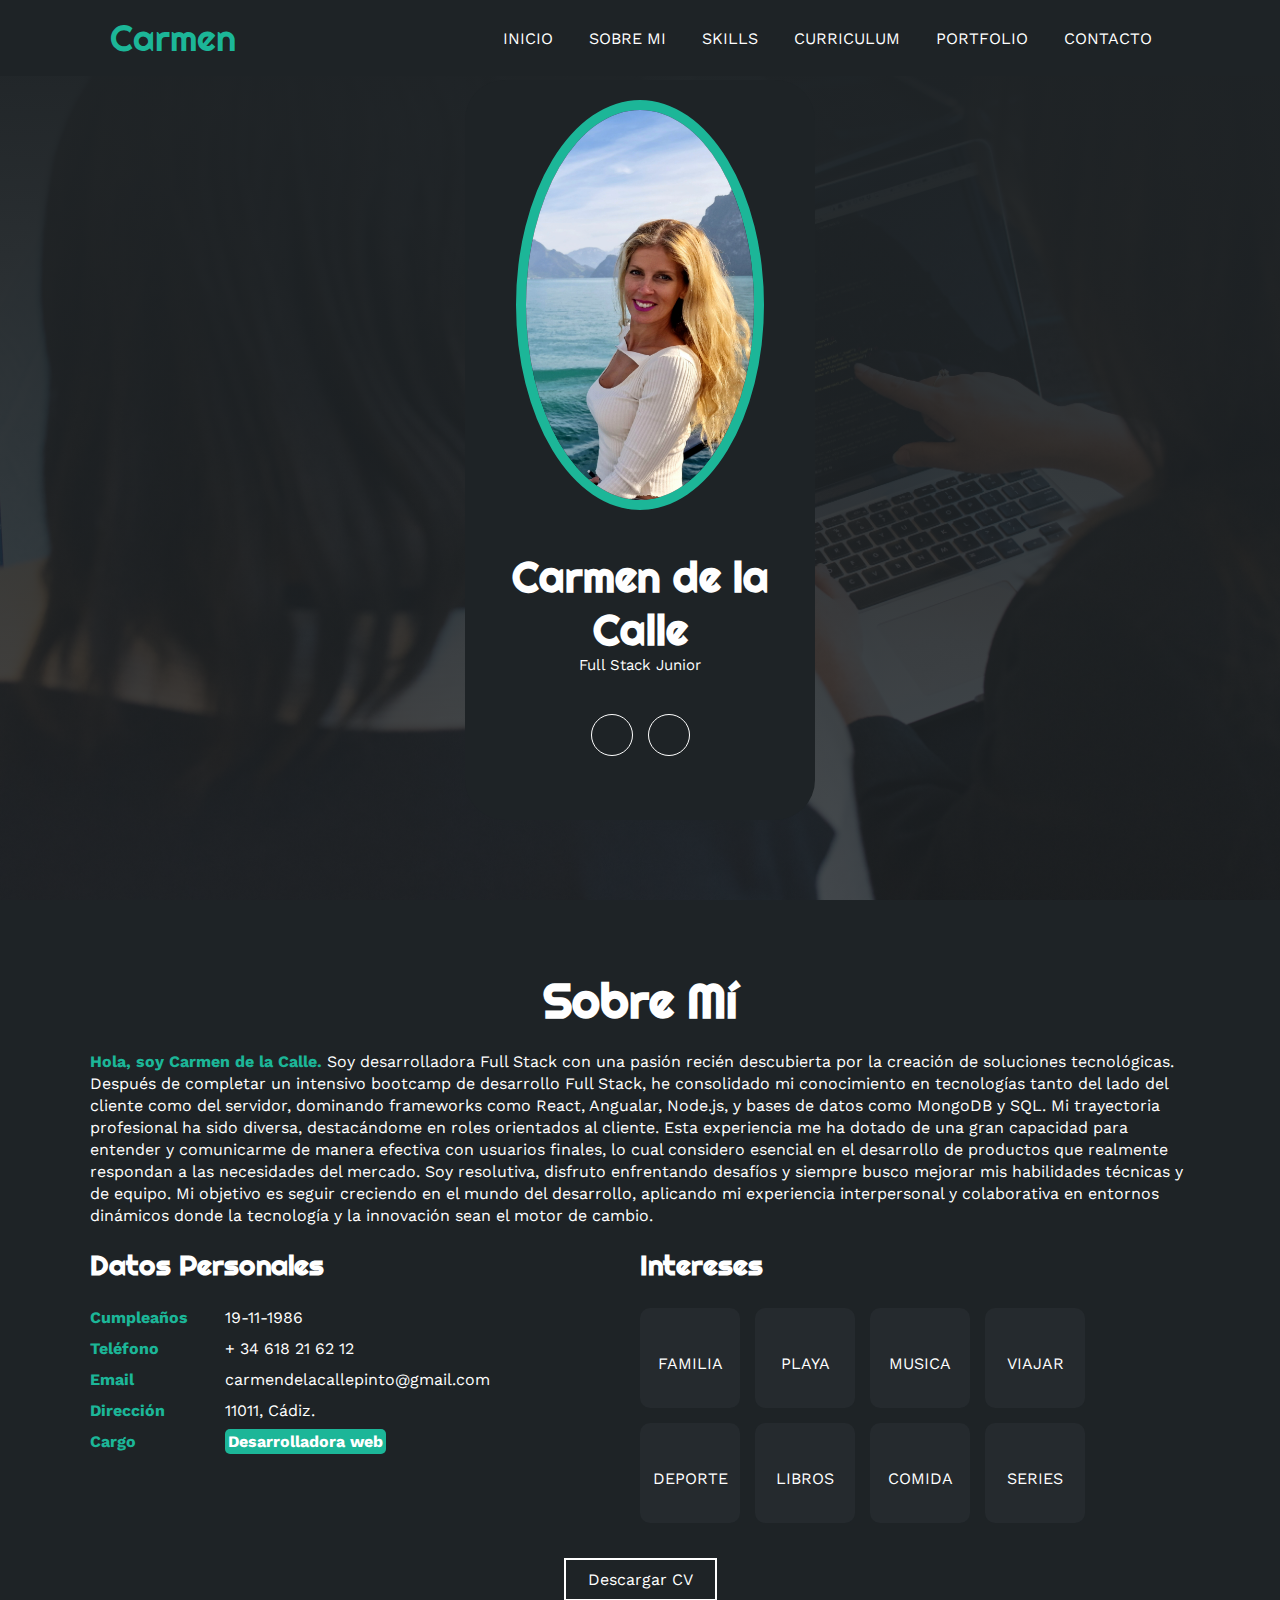
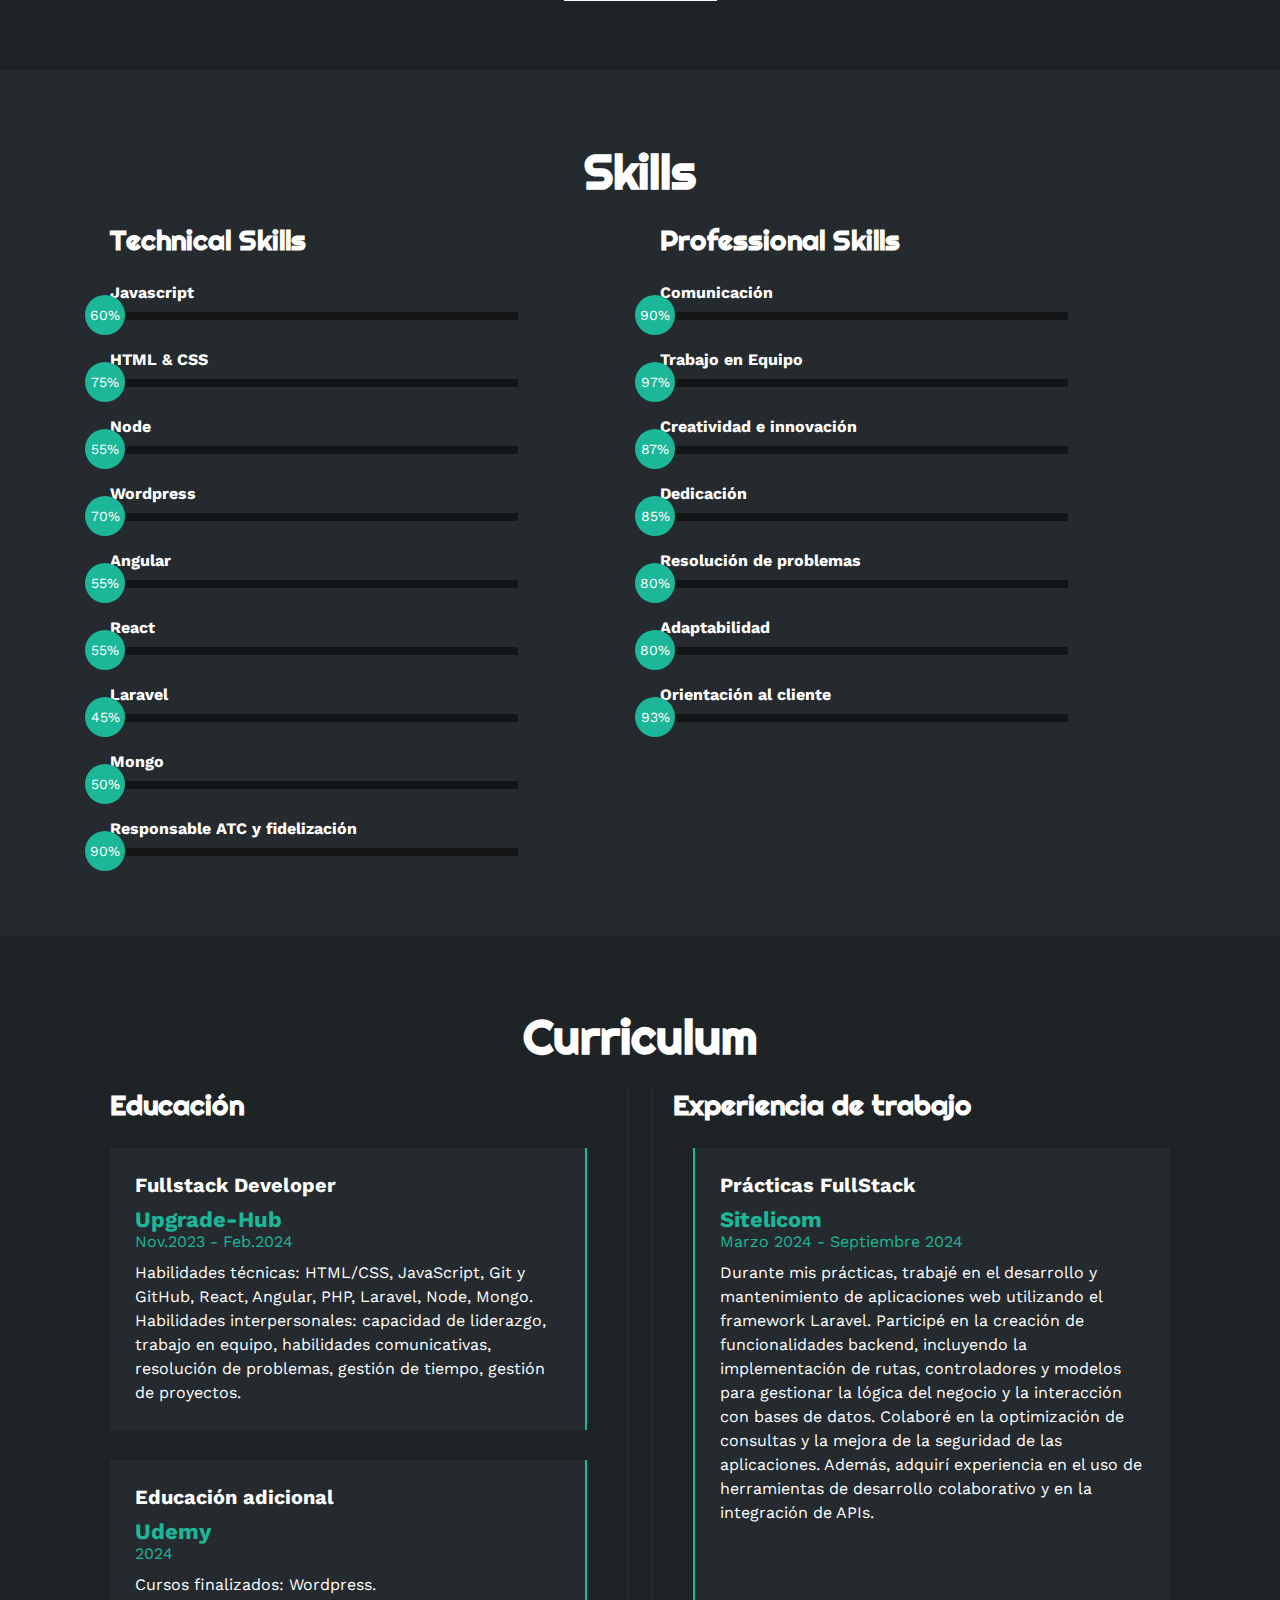
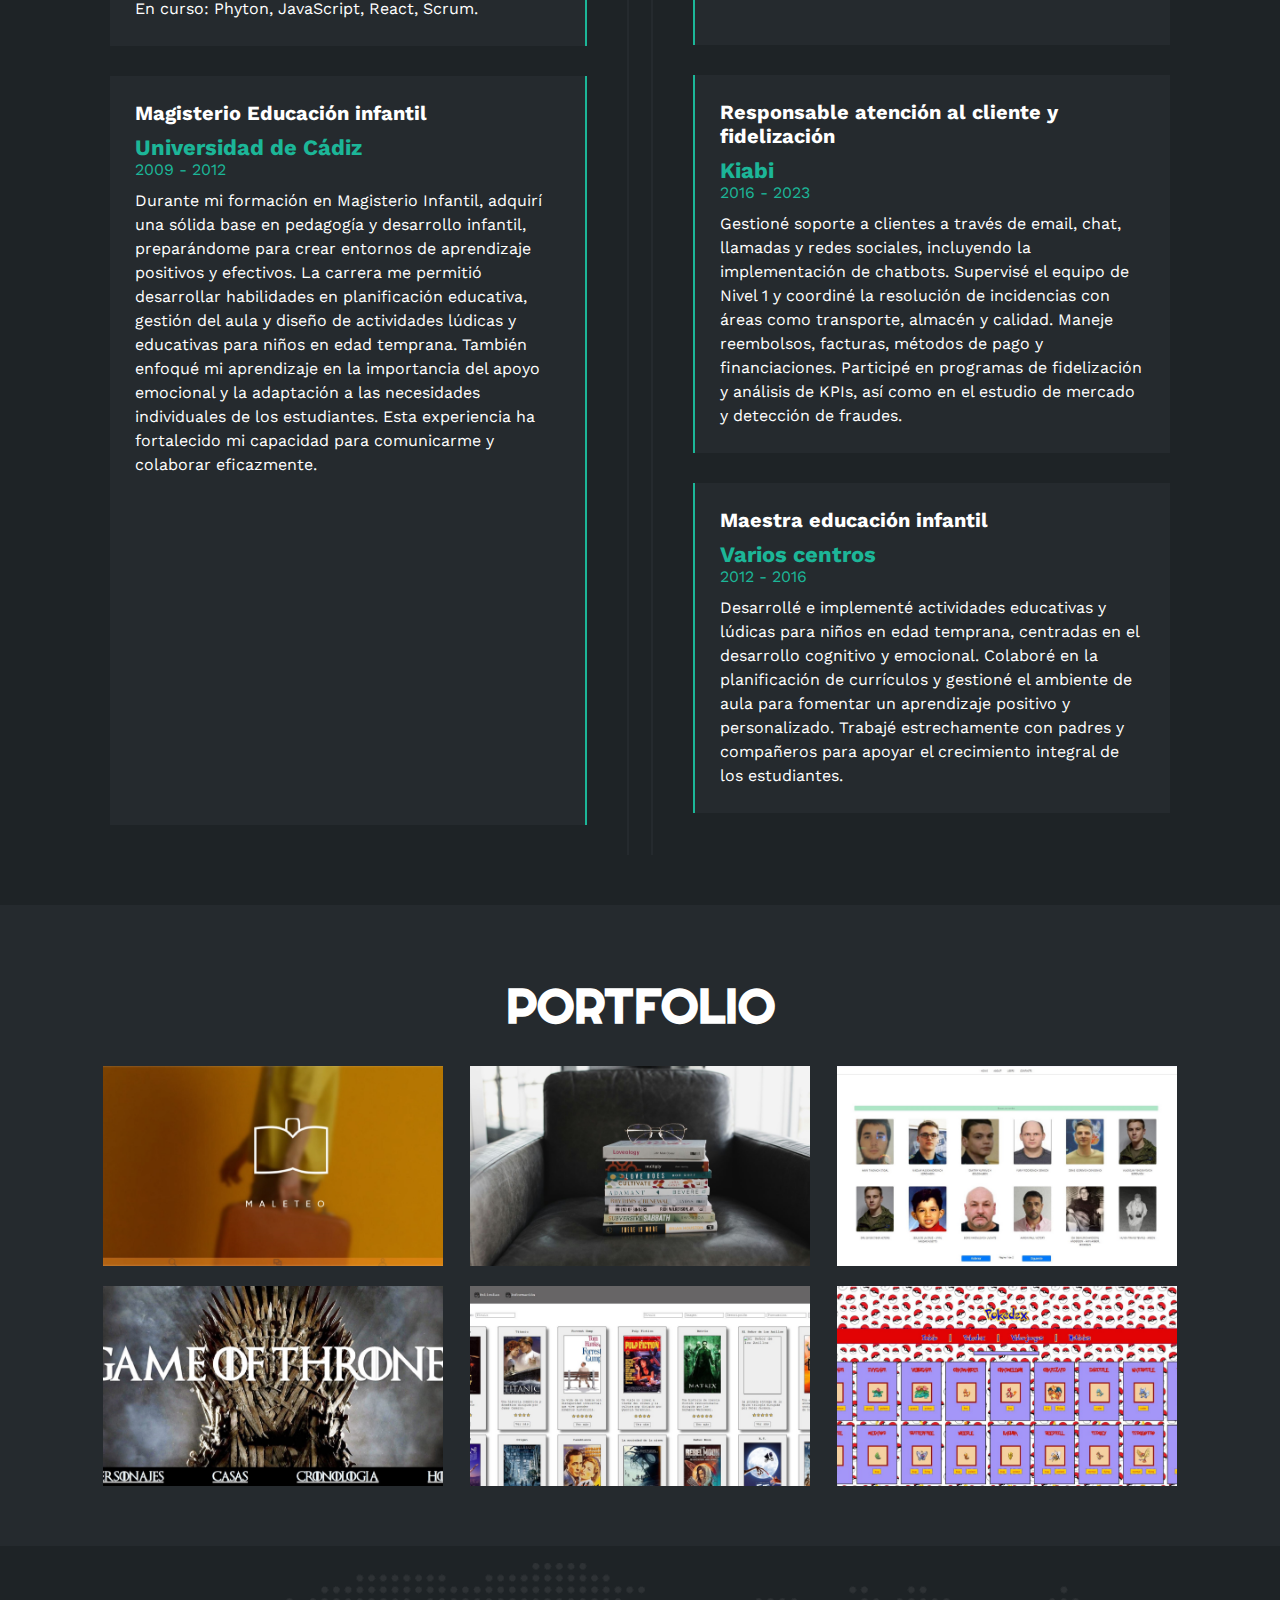
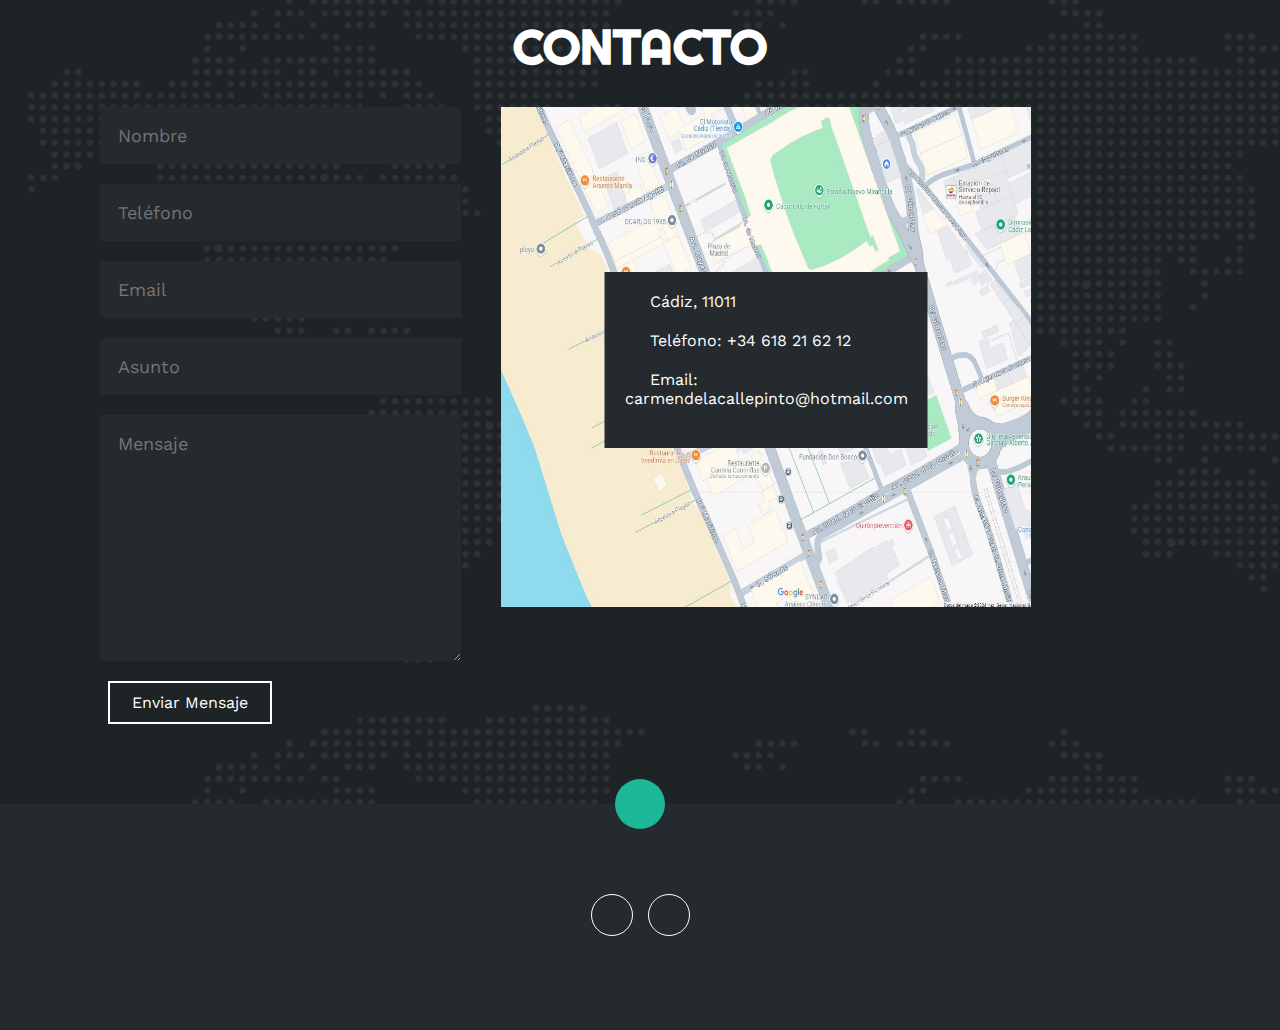
==== index.html @ 710acbed "arreglo carpeta" ====
<!DOCTYPE html>
<html lang="es">
  <head>
    <meta charset="UTF-8" />
    <meta http-equiv="X-UA-Compatible" content="IE=edge" />
    <meta name="viewport" content="width=device-width, initial-scale=1.0" />
    <link
      rel="stylesheet"
      href="https://cdnjs.cloudflare.com/ajax/libs/font-awesome/6.1.2/css/all.min.css"
      integrity="sha512-1sCRPdkRXhBV2PBLUdRb4tMg1w2YPf37qatUFeS7zlBy7jJI8Lf4VHwWfZZfpXtYSLy85pkm9GaYVYMfw5BC1A=="
      crossorigin="anonymous"
      referrerpolicy="no-referrer"
    />
    <title>Portfolio</title>
    <link rel="stylesheet" href="estilo.css" />
  </head>
  <body>
    <!-- MENU ENCABEZADO -->
    <div class="contenedor-header">
      <header>
        <div class="logo">
          <a href="#">Carmen</a>
        </div>
        <nav id="nav">
          <ul>
            <li><a href="#inicio" onclick="seleccionar()">INICIO</a></li>
            <li><a href="#sobremi" onclick="seleccionar()">SOBRE MI</a></li>
            <li><a href="#skills" onclick="seleccionar()">SKILLS</a></li>
            <li>
              <a href="#curriculum" onclick="seleccionar()">CURRICULUM</a>
            </li>
            <li><a href="#portfolio" onclick="seleccionar()">PORTFOLIO</a></li>
            <li><a href="#contacto" onclick="seleccionar()">CONTACTO</a></li>
          </ul>
        </nav>
        <div class="nav-responsive" onclick="mostrarOcultarMenu()">
          <i class="fa-solid fa-bars"></i>
        </div>
      </header>
    </div>

    <!-- SECCION INICIO -->
    <section id="inicio" class="inicio">
      <div class="contenido-banner">
        <div class="contenedor-img">
          <img src="img/carmen.jpg" alt="" />
        </div>
        <h1>Carmen de la Calle</h1>
        <h2>Full Stack Junior</h2>
        <div class="redes">
          <a href="https://github.com/Carmendlcp" target="_blank" aria-label="GitHub">
            <i class="fa-brands fa-github"></i></a>
          <a href="https://www.linkedin.com/in/carmen-de-la-calle-pinto" target="_blank" aria-label="LinkedIn">
            <i class="fa-brands fa-linkedin-in"></i></a>
        </div>
      </div>
    </section>

    <!-- SECCION SOBRE MI -->
    <section id="sobremi" class="sobremi">
      <div class="contenido-seccion">
        <h2>Sobre Mí</h2>
        <p>
          <span>Hola, soy Carmen de la Calle.</span> Soy desarrolladora Full
          Stack con una pasión recién descubierta por la creación de soluciones
          tecnológicas. Después de completar un intensivo bootcamp de desarrollo
          Full Stack, he consolidado mi conocimiento en tecnologías tanto del
          lado del cliente como del servidor, dominando frameworks como React,
          Angualar, Node.js, y bases de datos como MongoDB y SQL. Mi trayectoria
          profesional ha sido diversa, destacándome en roles orientados al
          cliente. Esta experiencia me ha dotado de una gran capacidad para
          entender y comunicarme de manera efectiva con usuarios finales, lo
          cual considero esencial en el desarrollo de productos que realmente
          respondan a las necesidades del mercado. Soy resolutiva, disfruto
          enfrentando desafíos y siempre busco mejorar mis habilidades técnicas
          y de equipo. Mi objetivo es seguir creciendo en el mundo del
          desarrollo, aplicando mi experiencia interpersonal y colaborativa en
          entornos dinámicos donde la tecnología y la innovación sean el motor
          de cambio.
        </p>

        <div class="fila">
          <!-- datos personales -->
          <div class="col">
            <h3>Datos Personales</h3>
            <ul>
              <li>
                <strong>Cumpleaños</strong>
                19-11-1986
              </li>
              <li>
                <strong>Teléfono</strong>
                + 34 618 21 62 12
              </li>
              <li>
                <strong>Email</strong>
                carmendelacallepinto@gmail.com
              </li>
              <li>
                <strong>Dirección</strong>
                11011, Cádiz.
              </li>
              <li>
                <strong>Cargo</strong>
                <span>Desarrolladora web</span>
              </li>
            </ul>
          </div>

          <!-- intereses -->
          <div class="col">
            <h3>Intereses</h3>
            <div class="contenedor-intereses">
              <div class="interes">
                <i class="fas fa-home"></i>
                <span>FAMILIA</span>
              </div>
              <div class="interes">
                <i class="fas fa-water"></i>
                <span>PLAYA</span>
              </div>
              <div class="interes">
                <i class="fa-solid fa-headphones"></i>
                <span>MUSICA</span>
              </div>
              <div class="interes">
                <i class="fa-solid fa-plane"></i>
                <span>VIAJAR</span>
              </div>
              <div class="interes">
                <i class="fa-solid fa-person-hiking"></i>
                <span>DEPORTE</span>
              </div>
              <div class="interes">
                <i class="fa-solid fa-book"></i>
                <span>LIBROS</span>
              </div>
              <div class="interes">
                <i class="fas fa-utensils"></i>
                <span>COMIDA</span>
              </div>
              <div class="interes">
                <i class="fas fa-tv"></i>
                <span>SERIES</span>
              </div>
            </div>
          </div>
        </div>
        <form method="get" action="https://drive.google.com/uc?export=download&id=1sB3gM0G09ugyXhAYR5oztyqMfe2yFRd4">
        <button>
          Descargar CV <i class="fa-solid fa-download"></i>
          <span class="overlay"></span>
      </button>
    </form>
      </div>
    </section>

    <!-- SECCION SKILLS -->
    <section class="skills" id="skills">
      <div class="contenido-seccion">
        <h2>Skills</h2>
        <div class="fila">
          <!-- Technical Skill -->
          <div class="col">
            <h3>Technical Skills</h3>
            <div class="skill">
              <span>Javascript</span>
              <div class="barra-skill">
                <div class="progreso">
                  <!-- <div class="progreso javascript">??  -->
                  <span>60%</span>
                </div>
              </div>
            </div>
            <div class="skill">
              <span>HTML & CSS</span>
              <div class="barra-skill">
                <div class="progreso">
                  <span>75%</span>
                </div>
              </div>
            </div>
            <div class="skill">
              <span>Node</span>
              <div class="barra-skill">
                <div class="progreso">
                  <span>55%</span>
                </div>
              </div>
            </div>
            <div class="skill">
              <span>Wordpress</span>
              <div class="barra-skill">
                <div class="progreso">
                  <span>70%</span>
                </div>
              </div>
            </div>
            <div class="skill">
              <span>Angular</span>
              <div class="barra-skill">
                <div class="progreso">
                  <span>55%</span>
                </div>
              </div>
            </div>
            <div class="skill">
              <span>React</span>
              <div class="barra-skill">
                <div class="progreso">
                  <span>55%</span>
                </div>
              </div>
            </div>
            <div class="skill">
              <span>Laravel</span>
              <div class="barra-skill">
                <div class="progreso">
                  <span>45%</span>
                </div>
              </div>
            </div>
            <div class="skill">
              <span>Mongo</span>
              <div class="barra-skill">
                <div class="progreso">
                  <span>50%</span>
                </div>
              </div>
            </div>
            <div class="skill">
              <span>Responsable ATC y fidelización</span>
              <div class="barra-skill">
                <div class="progreso">
                  <span>90%</span>
                </div>
              </div>
            </div>
          </div>
          <!-- Professional Skills -->
          <div class="col">
            <h3>Professional Skills</h3>
            <div class="skill">
              <span>Comunicación</span>
              <div class="barra-skill">
                <div class="progreso">
                  <span>90%</span>
                </div>
              </div>
            </div>
            <div class="skill">
              <span>Trabajo en Equipo</span>
              <div class="barra-skill">
                <div class="progreso">
                  <span>97%</span>
                </div>
              </div>
            </div>
            <div class="skill">
              <span>Creatividad e innovación</span>
              <div class="barra-skill">
                <div class="progreso">
                  <span>87%</span>
                </div>
              </div>
            </div>
            <div class="skill">
              <span>Dedicación</span>
              <div class="barra-skill">
                <div class="progreso">
                  <span>85%</span>
                </div>
              </div>
            </div>
            <div class="skill">
              <span>Resolución de problemas</span>
              <div class="barra-skill">
                <div class="progreso">
                  <span>80%</span>
                </div>
              </div>
            </div>
            <div class="skill">
              <span>Adaptabilidad</span>
              <div class="barra-skill">
                <div class="progreso">
                  <span>80%</span>
                </div>
              </div>
            </div>
            <div class="skill">
              <span>Orientación al cliente</span>
              <div class="barra-skill">
                <div class="progreso">
                  <span>93%</span>
                </div>
              </div>
            </div>
          </div>
        </div>
      </div>
    </section>

    <!-- SECCION CURRICULUM -->
    <section id="curriculum" class="curriculum">
      <div class="contenido-seccion">
        <h2>Curriculum</h2>
        <div class="fila">
          <div class="col izquierda">
            <h3>Educación</h3>
            <div class="item izq">
              <h4>Fullstack Developer</h4>
              <span class="casa">Upgrade-Hub</span>
              <span class="fecha">Nov.2023 - Feb.2024</span>
              <p>
                Habilidades técnicas: HTML/CSS, JavaScript, Git y GitHub, React,
                Angular, PHP, Laravel, Node, Mongo. Habilidades interpersonales:
                capacidad de liderazgo, trabajo en equipo, habilidades
                comunicativas, resolución de problemas, gestión de tiempo,
                gestión de proyectos.
              </p>
              <div class="conectori">
                <div class="circuloi"></div>
              </div>
            </div>
            <div class="item izq">
              <h4>Educación adicional</h4>
              <span class="casa">Udemy</span>
              <span class="fecha">2024</span>
              <p>
                Cursos finalizados: Wordpress. <br />
                En curso: Phyton, JavaScript, React, Scrum.
              </p>
              <div class="conectori">
                <div class="circuloi"></div>
              </div>
            </div>
            <div class="item izq">
              <h4>Magisterio Educación infantil</h4>
              <span class="casa">Universidad de Cádiz</span>
              <span class="fecha">2009 - 2012</span>
              <p>
                Durante mi formación en Magisterio Infantil, adquirí una sólida
                base en pedagogía y desarrollo infantil, preparándome para crear
                entornos de aprendizaje positivos y efectivos. La carrera me
                permitió desarrollar habilidades en planificación educativa,
                gestión del aula y diseño de actividades lúdicas y educativas
                para niños en edad temprana. También enfoqué mi aprendizaje en
                la importancia del apoyo emocional y la adaptación a las
                necesidades individuales de los estudiantes. Esta experiencia ha
                fortalecido mi capacidad para comunicarme y colaborar
                eficazmente.
              </p>
            </br></br></br></br></br></br></br></br></br></br></br></br></br></br></br></br></br>
              <div class="conectori">
                <div class="circuloi"></div>
              </div>
            </div>
          </div>

          <div class="col derecha">
            <h3>Experiencia de trabajo</h3>
            <div class="item der">
              <h4>Prácticas FullStack</h4>
              <span class="casa">Sitelicom</span>
              <span class="fecha">Marzo 2024 - Septiembre 2024</span>
              <p>
                Durante mis prácticas, trabajé en el desarrollo y mantenimiento
                de aplicaciones web utilizando el framework Laravel. Participé
                en la creación de funcionalidades backend, incluyendo la
                implementación de rutas, controladores y modelos para gestionar
                la lógica del negocio y la interacción con bases de datos.
                Colaboré en la optimización de consultas y la mejora de la
                seguridad de las aplicaciones. Además, adquirí experiencia en el
                uso de herramientas de desarrollo colaborativo y en la
                integración de APIs.
              </p>
            </br>
          </br>
        </br>
      </br>
    </br>
              <div class="conectord">
                <div class="circulod"></div>
              </div>
            </div>
            <div class="item der">
              <h4>Responsable atención al cliente y fidelización</h4>
              <span class="casa">Kiabi</span>
              <span class="fecha">2016 - 2023</span>
              <p>
                Gestioné soporte a clientes a través de email, chat, llamadas y
                redes sociales, incluyendo la implementación de chatbots.
                Supervisé el equipo de Nivel 1 y coordiné la resolución de
                incidencias con áreas como transporte, almacén y calidad. Maneje
                reembolsos, facturas, métodos de pago y financiaciones.
                Participé en programas de fidelización y análisis de KPIs, así
                como en el estudio de mercado y detección de fraudes.
              </p>
              <div class="conectord">
                <div class="circulod"></div>
              </div>
            </div>
            <div class="item der">
              <h4>Maestra educación infantil</h4>
              <span class="casa">Varios centros</span>
              <span class="fecha">2012 - 2016</span>
              <p>
                Desarrollé e implementé actividades educativas y lúdicas para
                niños en edad temprana, centradas en el desarrollo cognitivo y
                emocional. Colaboré en la planificación de currículos y gestioné
                el ambiente de aula para fomentar un aprendizaje positivo y
                personalizado. Trabajé estrechamente con padres y compañeros
                para apoyar el crecimiento integral de los estudiantes.
              </p>
              <div class="conectord">
                <div class="circulod"></div>
              </div>
            </div>
          </div>
        </div>
      </div>
    </section>

    <!-- SECCION PORTFOLIO -->
    <section id="portfolio" class="portfolio">
      <div class="contenido-seccion">
        <h2>PORTFOLIO</h2>
        <div class="galeria">
          <div class="proyecto">
            <a href="https://github.com/Carmendlcp/bootcamp_maleteo" target="_blank">
            <img src="img/Proyecto final1.JPG" alt="Proyecto final" />
            <div class="overlay">
              <h3>Proyecto Final de Bootcamp</h3>
              <p>Angular y Node</p>
              <p>App para buscar alojamiento temporal para maletas.</p>
            </div>
            </a>
          </div>
          <div class="proyecto">
            <img src="img/libros.jpg" alt="En curso" />
            <div class="overlay">
              <h3>Proyecto en curso</h3>
              <p>React y Node</p>
              <p>App para gestionar y organizar la información de tus libros.</p>
              <div class="enlaces">
                <a href="https://github.com/Carmendlcp/Books-Front" target="_blank" class="btn">Frontend</a>
                <a href="https://github.com/Carmendlcp/books" target="_blank" class="btn">Backend</a>
              </div>
            </div>
          </div>
          <div class="proyecto">
            <img src="img/prueba técnica.JPG" alt="prueba técnica" />
            <div class="overlay">
              <h3>Prueba técnica</h3>
              <p>React y Node</p>
              <p>Listado de los fugitivos más buscados y un sobre mi.</p>
              <div class="enlaces">
                <a href="https://github.com/Carmendlcp/Sitelicon-FBI-FRONT" target="_blank" class="btn">Frontend</a>
                <a href="https://github.com/Carmendlcp/Sitelicon-BACK" target="_blank" class="btn">Backend</a>
              </div>
            </div>
          </div>
          <div class="proyecto">
            <a href="https://github.com/Carmendlcp/GameOfThrones" target="_blank">
            <img src="img/GOT.JPG" alt="GOT" />
            <div class="overlay">
              <h3>Game of Thrones</h3>
              <p>React</p>
              <p>Personajes, casas y cronología de GOT</p>
            </div>
            </a>
          </div>
          <div class="proyecto">
            <a href="https://github.com/Carmendlcp/proyecto-angular-equipo" target="_blank">
            <img src="img/netflix.JPG" alt="netflix" />
            <div class="overlay">
              <h3>Cinema</h3>
              <p>Angular</p>
            <p>App tipo Netflix de películas</p>  
            </div>
          </a>
          </div>
          <div class="proyecto">
            <a href="https://github.com/Carmendlcp/Pokeapi" target="_blank">
            <img src="img/pokeapi.JPG" alt="Pokeapi" />
            <div class="overlay">
              <h3>Pokeapi</h3>
              <p>JavaScript</p>
            </div>
            </a>
          </div>
        </div>
      </div>
    </section>

    <!-- SECCION CONTACTO -->
    <section id="contacto" class="contacto">
      <div class="contenido-seccion">
        <h2>CONTACTO</h2>
        <div class="fila">
          <!-- Formulario -->
          <form onsubmit="sendEmail(event)">
          <div class="col">
            <input type="text" name="from_name" placeholder="Nombre" required />
            <input type="text" name="phone" placeholder="Teléfono" />
            <input type="text" name="email" placeholder="Email" required />
            <input type="text" name="subject" placeholder="Asunto" />
            <textarea
              name="message"
              cols="30"
              rows="10"
              placeholder="Mensaje"
              required
            ></textarea>
            <button type="submit">
              Enviar Mensaje<i class="fa-solid fa-paper-plane"></i>
              <span class="overlay"></span>
            </button>
          </div>
        </form>
          <!-- Mapa -->
          <div class="col">
            <img src="img/ubicacion.JPG" alt="" />
            <div class="info">
              <ul>
                <li>
                  <i class="fa-solid fa-location-dot"></i>
                  Cádiz, 11011
                </li>
                <li>
                  <i class="fa-solid fa-mobile-screen"></i>
                  Teléfono: +34 618 21 62 12
                </li>
                <li>
                  <i class="fa-solid fa-envelope"></i>
                  Email: carmendelacallepinto@hotmail.com
                </li>
              </ul>
            </div>
          </div>
        </div>
      </div>
    </section>

    <!-- footer -->
    <footer>
      <a href="#inicio" class="arriba">
        <i class="fa-solid fa-angles-up"></i>
      </a>
      <div class="redes">
        <a href="https://github.com/Carmendlcp" target="_blank" aria-label="GitHub">
          <i class="fa-brands fa-github"></i></a>
        <a href="https://www.linkedin.com/in/carmen-de-la-calle-pinto" target="_blank" aria-label="LinkedIn">
          <i class="fa-brands fa-linkedin-in"></i></a>
      </div>
    </footer>

    <script src="https://cdn.emailjs.com/dist/email.min.js"></script>
    <script src="script.js"></script>
  </body>
</html>
---- estilo.css ----
@import url("https://fonts.googleapis.com/css2?family=Righteous&family=Work+Sans:wght@100;300;400;600;800&display=swap");
* {
  box-sizing: border-box;
  font-family: "Work Sans";
  margin: 0;
  padding: 0;
}
html {
  /* me permite deslizar cuando hago clic en los links del menu */
  scroll-behavior: smooth;
}
/* MENU */
.contenedor-header {
  background: #1e2326;
  position: fixed;
  width: 100%;
  top: 0;
  left: 0;
  z-index: 99;
}
.contenedor-header header {
  max-width: 1100px;
  margin: auto;
  display: flex;
  justify-content: space-between;
  align-items: center;
  padding: 15px 20px;
}
.contenedor-header header .logo a {
  font-family: "Righteous";
  font-size: 36px;
  color: #1cb698;
  text-decoration: none;
}
.contenedor-header header ul {
  display: flex;
  list-style: none;
}
.contenedor-header header nav ul li a {
  text-align: none;
  color: #fff;
  margin: 0 15px;
  padding: 3px;
  transition: 0.5s;
  text-decoration: none;
}
.contenedor-header header nav ul li a:hover {
  color: #1cb698;
}
.nav-responsive {
  background-color: #1cb698;
  color: #fff;
  padding: 5px 10px;
  border-radius: 5px;
  cursor: pointer;
  display: none;
}
/* SECCION I N I C I O */
.inicio {
  background: linear-gradient(
      to top,
      rgba(30, 35, 38, 0.8),
      rgba(30, 35, 38, 1)
    ),
    url(img/fondo.jpg);
  background-size: cover;
  height: 100vh;
  color: #fff;
  display: flex;
  align-items: center;
}
.inicio .contenido-banner {
  padding: 20px;
  background-color: #1e2326;
  max-width: 350px;
  margin: auto;
  text-align: center;
  border-radius: 40px;
}
.inicio .contenido-banner img {
  margin-top: 40px;
  border: 10px solid #1cb698;
  display: block;
  width: 80%;
  margin: auto;
  border-radius: 100%;
}
.inicio .contenido-banner h1 {
  margin-top: 40px;
  font-size: 42px;
  font-family: "Righteous";
}
.inicio .contenido-banner h2 {
  font-size: 15px;
  font-weight: normal;
}
.inicio .contenido-banner .redes a {
  color: #fff;
  display: inline-block;
  text-decoration: none;
  border: 1px solid #fff;
  border-radius: 100%;
  width: 42px;
  height: 42px;
  line-height: 42px;
  margin: 40px 5px;
  font-size: 20px;
  transition: 0.3s;
}
.inicio .contenido-banner .redes a:hover {
  background-color: #1cb698;
}
.sobremi {
  background-color: #1e2326;
  color: #fff;
  padding: 50px 20px;
}
.sobremi .contenido-seccion {
  max-width: 1100px;
  margin: auto;
}
.sobremi h2 {
  font-size: 48px;
  font-family: "Righteous";
  text-align: center;
  padding: 20px 0;
}
.sobremi .contenido-seccion p {
  font: 18px;
  line-height: 22px;
  margin-bottom: 20px;
}
.sobremi .contenido-seccion p span {
  color: #1cb698;
  font-weight: bold;
}
.sobremi .fila {
  display: flex;
}
.sobremi .fila .col {
  width: 50%;
}
.sobremi .fila .col h3 {
  font-size: 28px;
  font-family: "Righteous";
  margin-bottom: 25px;
}
.sobremi .fila .col ul {
  list-style: none;
}
.sobremi .fila .col ul li {
  margin: 12px 0;
}
.sobremi .fila .col ul li strong {
  display: inline-block;
  color: #1cb698;
  width: 130px;
}
.sobremi .fila .col ul li span {
  background-color: #1cb698;
  padding: 3px;
  font-weight: bold;
  border-radius: 5px;
}
.sobremi .fila .col .contenedor-intereses {
  display: flex;
  flex-wrap: wrap;
}
.sobremi .fila .col .contenedor-intereses .interes {
  width: 100px;
  height: 100px;
  background-color: #252a2e;
  border-radius: 10px;
  margin: 0 15px 15px 0;
  display: flex;
  flex-direction: column;
  align-items: center;
  justify-content: center;
  transition: 0.3s;
}
.sobremi .fila .col .contenedor-intereses .interes:hover {
  background-color: #1cb698;
}
.sobremi .fila .col .contenedor-intereses .interes i {
  font-size: 30px;
  margin-bottom: 10px;
}
.sobremi button {
  cursor: pointer;
  background-color: transparent;
  border: 2px solid #fff;
  width: fit-content;
  display: block;
  margin: 20px auto;
  padding: 10px 22px;
  font-size: 16px;
  color: #fff;
  position: relative;
  z-index: 10;
}
.sobremi button .overlay {
  position: absolute;
  top: 0;
  left: 0;
  width: 0;
  height: 100%;
  background-color: #1cb698;
  z-index: -1;
  transition: 1s;
}
.sobremi button:hover .overlay {
  width: 100%;
}
/* SECCION S K I L L S */
.skills {
  background-color: #252a2e;
  color: #fff;
  padding: 50px 20px;
}
.skills .contenido-seccion {
  max-width: 1100px;
  margin: auto;
}
.skills h2 {
  font-size: 48px;
  font-family: "Righteous";
  text-align: center;
  padding: 20px 0;
}
.skills .fila {
  display: flex;
}
.skills .fila .col {
  width: 50%;
  padding: 0 20px;
}
.skills .fila .col h3 {
  font-size: 28px;
  font-family: "Righteous";
  margin-bottom: 25px;
}
.skills .skill > span {
  font-weight: bold;
  display: block;
  margin-bottom: 10px;
}
.skills .skill .barra-skill {
  height: 8px;
  width: 80%;
  background-color: #131517;
  position: relative;
  margin-bottom: 30px;
}
.skills .skill .progreso {
  background-color: #1cb698;
  position: absolute;
  top: 0;
  left: 0;
  height: 8px;
}
.skills .skill .barra-skill span {
  position: absolute;
  height: 40px;
  width: 40px;
  background-color: #1cb698;
  border-radius: 50px;
  line-height: 40px;
  text-align: center;
  top: -17px;
  right: -15px;
  font-size: 14px;
}
/* Estas clases se agregaran dinamicamente mediante javascript */
.skills .skill .javascript {
  width: 0%;
  animation: 2s javascript forwards;
}
@keyframes javascript {
  0% {
    width: 0%;
  }
  100% {
    width: 60%;
  }
}

.skills .skill .htmlcss {
  width: 0%;
  animation: 2s htmlcss forwards;
}
@keyframes htmlcss {
  0% {
    width: 0%;
  }
  100% {
    width: 75%;
  }
}

.skills .skill .node {
  width: 0%;
  animation: 2s node forwards;
}
@keyframes node {
  0% {
    width: 0%;
  }
  100% {
    width: 55%;
  }
}

.skills .skill .wordpress {
  width: 0%;
  animation: 2s wordpress forwards;
}
@keyframes wordpress {
  0% {
    width: 0%;
  }
  100% {
    width: 70%;
  }
}

.skills .skill .angular {
  width: 0%;
  animation: 2s angular forwards;
}
@keyframes angular {
  0% {
    width: 0%;
  }
  100% {
    width: 55%;
  }
}

.skills .skill .react {
  width: 0%;
  animation: 2s react forwards;
}
@keyframes react {
  0% {
    width: 0%;
  }
  100% {
    width: 55%;
  }
}
.skills .skill .laravel {
  width: 0%;
  animation: 2s laravel forwards;
}
@keyframes laravel {
  0% {
    width: 0%;
  }
  100% {
    width: 45%;
  }
}

.skills .skill .mongo {
  width: 0%;
  animation: 2s mongo forwards;
}
@keyframes mongo {
  0% {
    width: 0%;
  }
  100% {
    width: 50%;
  }
}

.skills .skill .atc {
  width: 0%;
  animation: 2s atc forwards;
}
@keyframes atc {
  0% {
    width: 0%;
  }
  100% {
    width: 95%;
  }
}

.skills .skill .comunicacion {
  width: 0%;
  animation: 2s comunicacion forwards;
}
@keyframes comunicacion {
  0% {
    width: 0%;
  }
  100% {
    width: 90%;
  }
}

.skills .skill .trabajo {
  width: 0%;
  animation: 2s trabajo forwards;
}
@keyframes trabajo {
  0% {
    width: 0%;
  }
  100% {
    width: 97%;
  }
}

.skills .skill .creatividad {
  width: 0%;
  animation: 2s creatividad forwards;
}
@keyframes creatividad {
  0% {
    width: 0%;
  }
  100% {
    width: 87%;
  }
}

.skills .skill .dedicacion {
  width: 0%;
  animation: 2s dedicacion forwards;
}
@keyframes dedicacion {
  0% {
    width: 0%;
  }
  100% {
    width: 85%;
  }
}

.skills .skill .resolutiva {
  width: 0%;
  animation: 2s resolutiva forwards;
}
@keyframes resolutiva {
  0% {
    width: 0%;
  }
  100% {
    width: 80%;
  }
}

.skills .skill .adaptabilidad {
  width: 0%;
  animation: 2s adaptabilidad forwards;
}
@keyframes adaptabilidad {
  0% {
    width: 0%;
  }
  100% {
    width: 80%;
  }
}

.skills .skill .cliente {
  width: 0%;
  animation: 2s cliente forwards;
}
@keyframes cliente {
  0% {
    width: 0%;
  }
  100% {
    width: 93%;
  }
}
/* SECCION CURRICULUM */
.curriculum {
  background-color: #1e2326;
  color: #fff;
  padding: 50px 20px;
}
.curriculum .contenido-seccion {
  max-width: 1100px;
  margin: auto;
}
.curriculum h2 {
  font-size: 48px;
  font-family: "Righteous";
  text-align: center;
  padding: 20px 0;
}
.curriculum .fila {
  display: flex;
  justify-content: space-between;
}
.curriculum .fila .col {
  width: 49%;
  padding: 0 20px;
}
.curriculum .fila .col h3 {
  font-size: 28px;
  font-family: "Righteous";
  margin-bottom: 25px;
}
.curriculum .fila .izquierda {
  border-right: 2px solid #252a2e;
}
.curriculum .fila .derecha {
  border-left: 2px solid #252a2e;
}
.curriculum .fila .item {
  padding: 25px;
  margin-bottom: 30px;
  background-color: #252a2e;
  position: relative;
}
.curriculum .fila .item h4 {
  font-size: 20px;
  margin-bottom: 10px;
}
.curriculum .fila .item .casa {
  color: #1cb698;
  font-size: 22px;
  font-weight: bold;
  display: block;
}
.curriculum .fila .item .fecha {
  display: block;
  color: #1cb698;
  margin-bottom: 10px;
}
.curriculum .fila .item p {
  line-height: 24px;
}
.curriculum .fila .izq {
  border-right: 2px solid #1cb698;
  margin-right: 20px;
}
.curriculum .fila .der {
  border-left: 2px solid #1cb698;
  margin-left: 20px;
}
/* .curriculum .fila .item .conectori {
  height: 2px;
  background-color: #1cb698;
  width: 47px;
  position: absolute;
  top: 50%;
  right: -47px;
  z-index: 5;
} */
/* .curriculum .fila .item .conectori .circuloi {
  display: block;
  height: 10px;
  width: 10px;
  border-radius: 50%;
  background-color: #1cb698;
  float: right;
  position: relative;
  bottom: 4px;
} */
/* .curriculum .fila .item .conectord {
  height: 2px;
  background-color: #1cb698;
  width: 47px;
  position: absolute;
  top: 50%;
  left: -47px;
  z-index: 5;
}
.curriculum .fila .item .conectord .circulod {
  display: block;
  height: 10px;
  width: 10px;
  border-radius: 50%;
  background-color: #1cb698;
  float: left;
  position: relative;
  bottom: 4px;
} */
/* SECCION PORTFOLIO */
.portfolio {
  background-color: #252a2e;
  color: #fff;
  padding: 50px 20px;
}
.portfolio .contenido-seccion {
  max-width: 1100px;
  margin: auto;
}
.portfolio h2 {
  font-size: 48px;
  font-family: "Righteous";
  text-align: center;
  padding: 20px 0;
}
.portfolio .galeria {
  display: flex;
  flex-wrap: wrap;
  justify-content: space-around;
}
.portfolio .galeria .proyecto {
  position: relative;
  max-width: 340px;
  height: fit-content;
  margin: 10px;
  cursor: pointer;
}
.portfolio .galeria .proyecto img {
  width: 100%;
  height: 200px;
  object-fit: cover;
  display: block;
}
.portfolio .galeria .proyecto .overlay {
  position: absolute;
  top: 0;
  width: 100%;
  height: 100%;
  text-align: center;
  background: linear-gradient(rgba(28, 182, 152, 0.8), rgba(28, 182, 152, 0.8));
  display: flex;
  flex-direction: column;
  justify-content: center;
  transition: 1s;
  font-size: 18px;
  letter-spacing: 3px;
  opacity: 0;
}
.portfolio .galeria .proyecto .overlay h3 {
  margin-bottom: 20px;
  color: white;
  transition: 1s;
}
.portfolio .galeria .proyecto .overlay:hover {
  opacity: 1;
}
.portfolio .galeria .proyecto .overlay:hover h3 {
  margin-bottom: 0px;
}

/* Estilo para los botones de enlace */
.proyecto .overlay .enlaces {
  margin-top: 10px;
  display: flex;
  justify-content: center;
  gap: 10px; /* Añade espacio entre los botones */
}

.proyecto .overlay .btn {
  background-color: rgba(255, 255, 255, 0.1); /* Fondo semitransparente */
  color: white;
  padding: 8px 12px;
  text-decoration: none;
  border: 1px solid white; /* Añade un borde blanco */
  border-radius: 3px;
  font-size: 14px;
  transition: background-color 0.3s, color 0.3s;
}

.proyecto .overlay .btn:hover {
  background-color: white; /* Cambio de color al pasar el cursor */
  color: #1cb698; /* Cambia el texto a verde */
}

/* Asegúrate de que otros textos no se vean afectados */
.proyecto .overlay p {
  color: white; /* Color blanco para los párrafos dentro del overlay */
}

/* SECCION CONTACTO */
.contacto {
  background-image: url(img/contact_bg.png);
  background-color: #1e2326;
  color: #fff;
  padding: 50px 0;
}
.contacto .contenido-seccion {
  max-width: 1100px;
  margin: auto;
}
.contacto h2 {
  font-size: 48px;
  font-family: "Righteous";
  text-align: center;
  padding: 20px 0;
}
.contacto .fila {
  display: flex;
}
.contacto .col {
  width: 50%;
  padding: 10px;
  position: relative;
}
.contacto form .col input,
.contacto form .col textarea {
  display: block;
  width: 200%;
  padding: 18px;
  border: none;
  margin-bottom: 20px;
  background-color: #252a2e;
  color: #fff;
  font-size: 18px;
}

.contacto form button {
  cursor: pointer;
  background-color: transparent;
  border: 2px solid #fff;
  width: fit-content;
  display: block;
  margin: 20px auto;
  padding: 10px 22px;
  font-size: 16px;
  color: #fff;
  position: relative;
  z-index: 10;
}
.contacto form button .overlay {
  position: absolute;
  top: 0;
  left: 0;
  width: 0;
  height: 100%;
  background-color: #1cb698;
  z-index: -1;
  transition: 1s;
}
.contacto form button:hover .overlay {
  width: 100%;
}
.contacto .col img {
  width: 100%;
  height: 500px;
}
.contacto .col .info {
  position: absolute;
  top: 40%;
  background-color: #252a2e;
  padding: 20px;
  max-width: 350px;
  left: 50%;
  transform: translate(-50%, -50%);
}
.contacto .col .info ul {
  list-style: none;
}
.contacto .col .info ul li {
  margin-bottom: 20px;
}
.contacto .col .info ul li i {
  color: #1cb698;
  display: inline-block;
  margin-right: 20px;
}
footer {
  background-color: #252a2e;
  color: #fff;
  padding: 50px 0 30px 0;
  text-align: center;
  position: relative;
  width: 100%;
}
footer .redes {
  margin-bottom: 20px;
}
footer .redes a {
  color: #fff;
  display: inline-block;
  text-decoration: none;
  border: 1px solid #fff;
  border-radius: 100%;
  width: 42px;
  height: 42px;
  line-height: 42px;
  margin: 40px 5px;
  font-size: 20px;
  transition: 0.3s;
}
footer .arriba {
  display: block;
  width: 50px;
  height: 50px;
  background-color: #1cb698;
  color: #fff;
  position: absolute;
  left: 50%;
  transform: translateX(-50%);
  top: -25px;
  border-radius: 50%;
  line-height: 50px;
  font-size: 18px;
}
/* SECCION RESPONSIVE */
@media screen and (max-width: 980px) {
  nav {
    display: none;
  }
  .nav-responsive {
    display: block;
  }
  nav.responsive {
    display: block;
    position: absolute;
    right: 0;
    top: 75px;
    background-color: #252a2e;
    width: 180px;
  }
  nav.responsive ul {
    display: block !important;
  }
  nav.responsive ul li {
    border-bottom: 1px solid #fff;
    padding: 10px 0;
  }
}
@media screen and (max-width: 700px) {
  .sobremi .fila {
    display: block;
  }
  .sobremi .fila .col {
    width: fit-content;
  }

  .skills .fila {
    display: block;
  }
  .skills .fila .col {
    width: 100%;
  }
  .skills .fila .col .barra-skill {
    width: 100%;
  }

  .curriculum .fila {
    display: block;
  }
  .curriculum .fila .col {
    width: 90%;
  }
  .curriculum .fila .derecha {
    margin-left: 20px;
  }

  .portfolio .galeria {
    display: block;
    width: 100%;
  }
  .portfolio .galeria .proyecto {
    max-width: 100%;
  }
  .portfolio .galeria .proyecto img {
    width: 100%;
  }
  .contacto .fila {
    display: block;
  }
  .contacto .fila .col {
    width: 100%;
  }
}
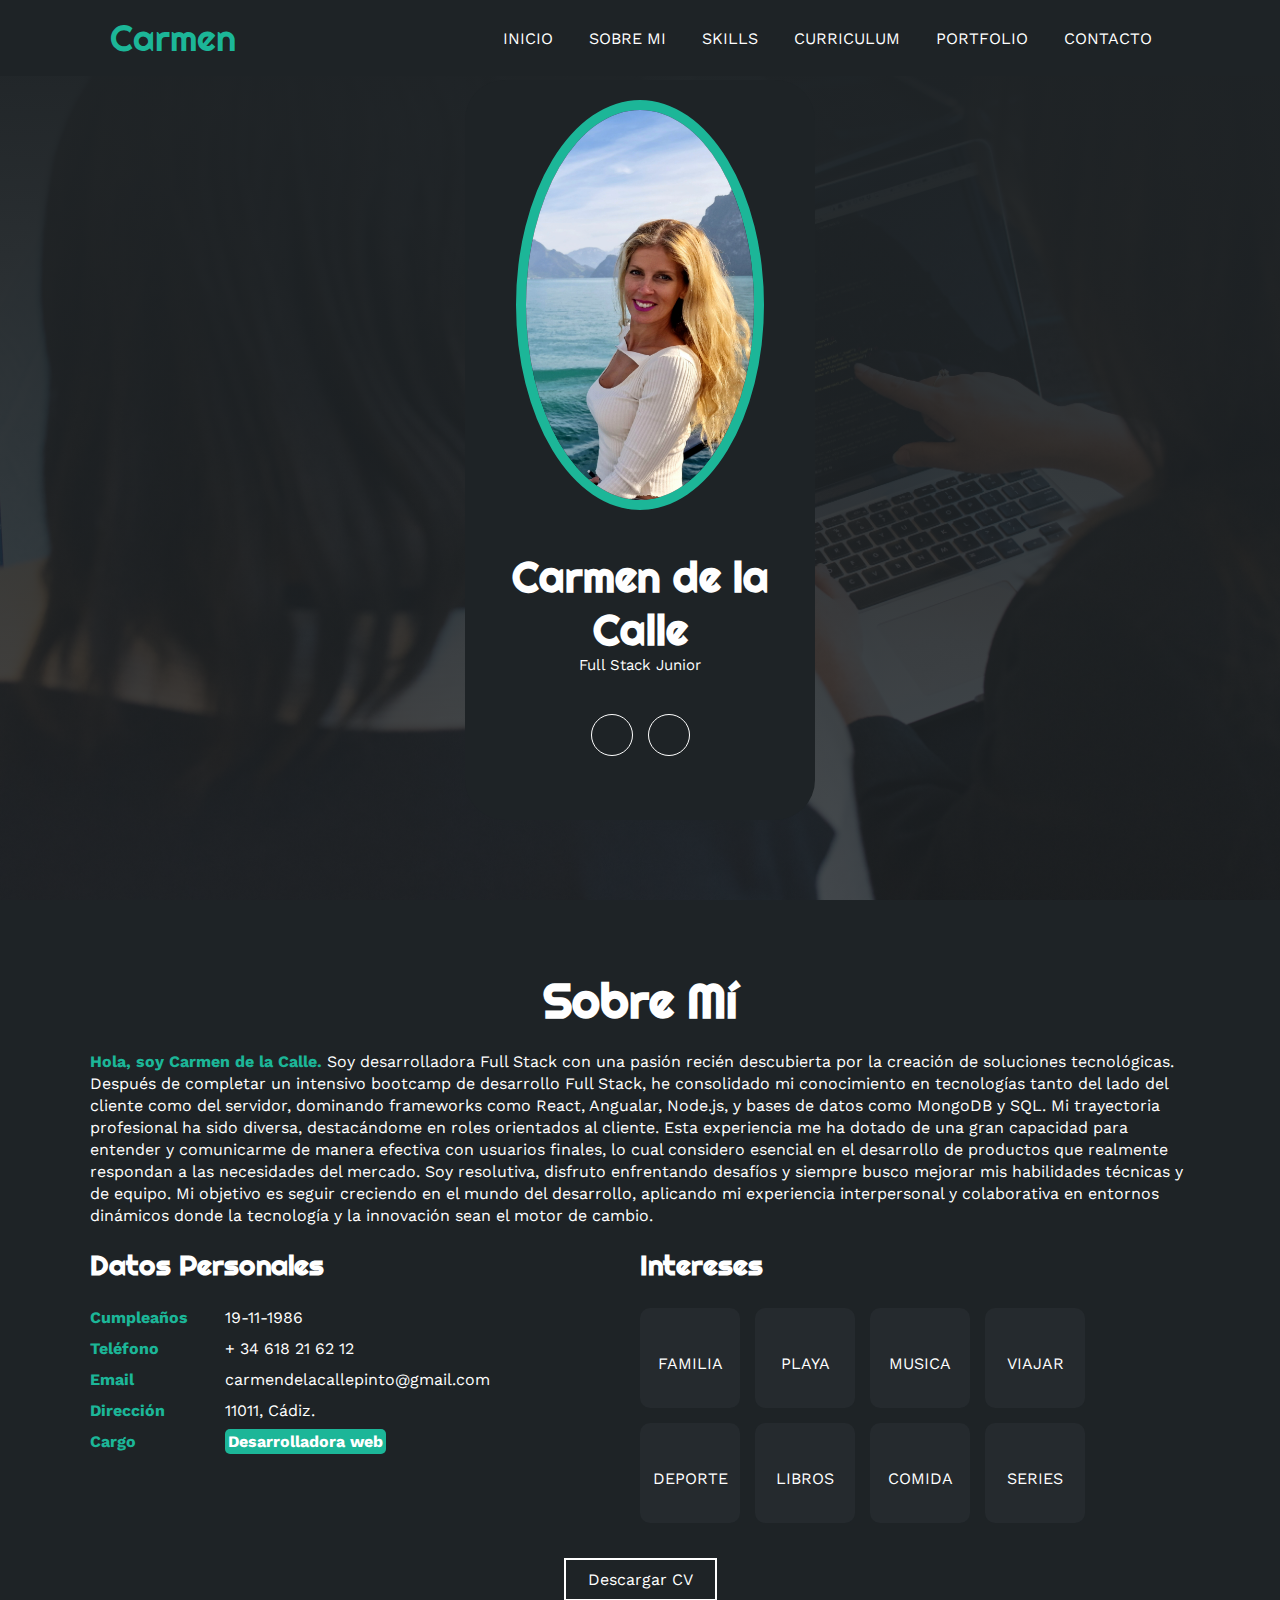
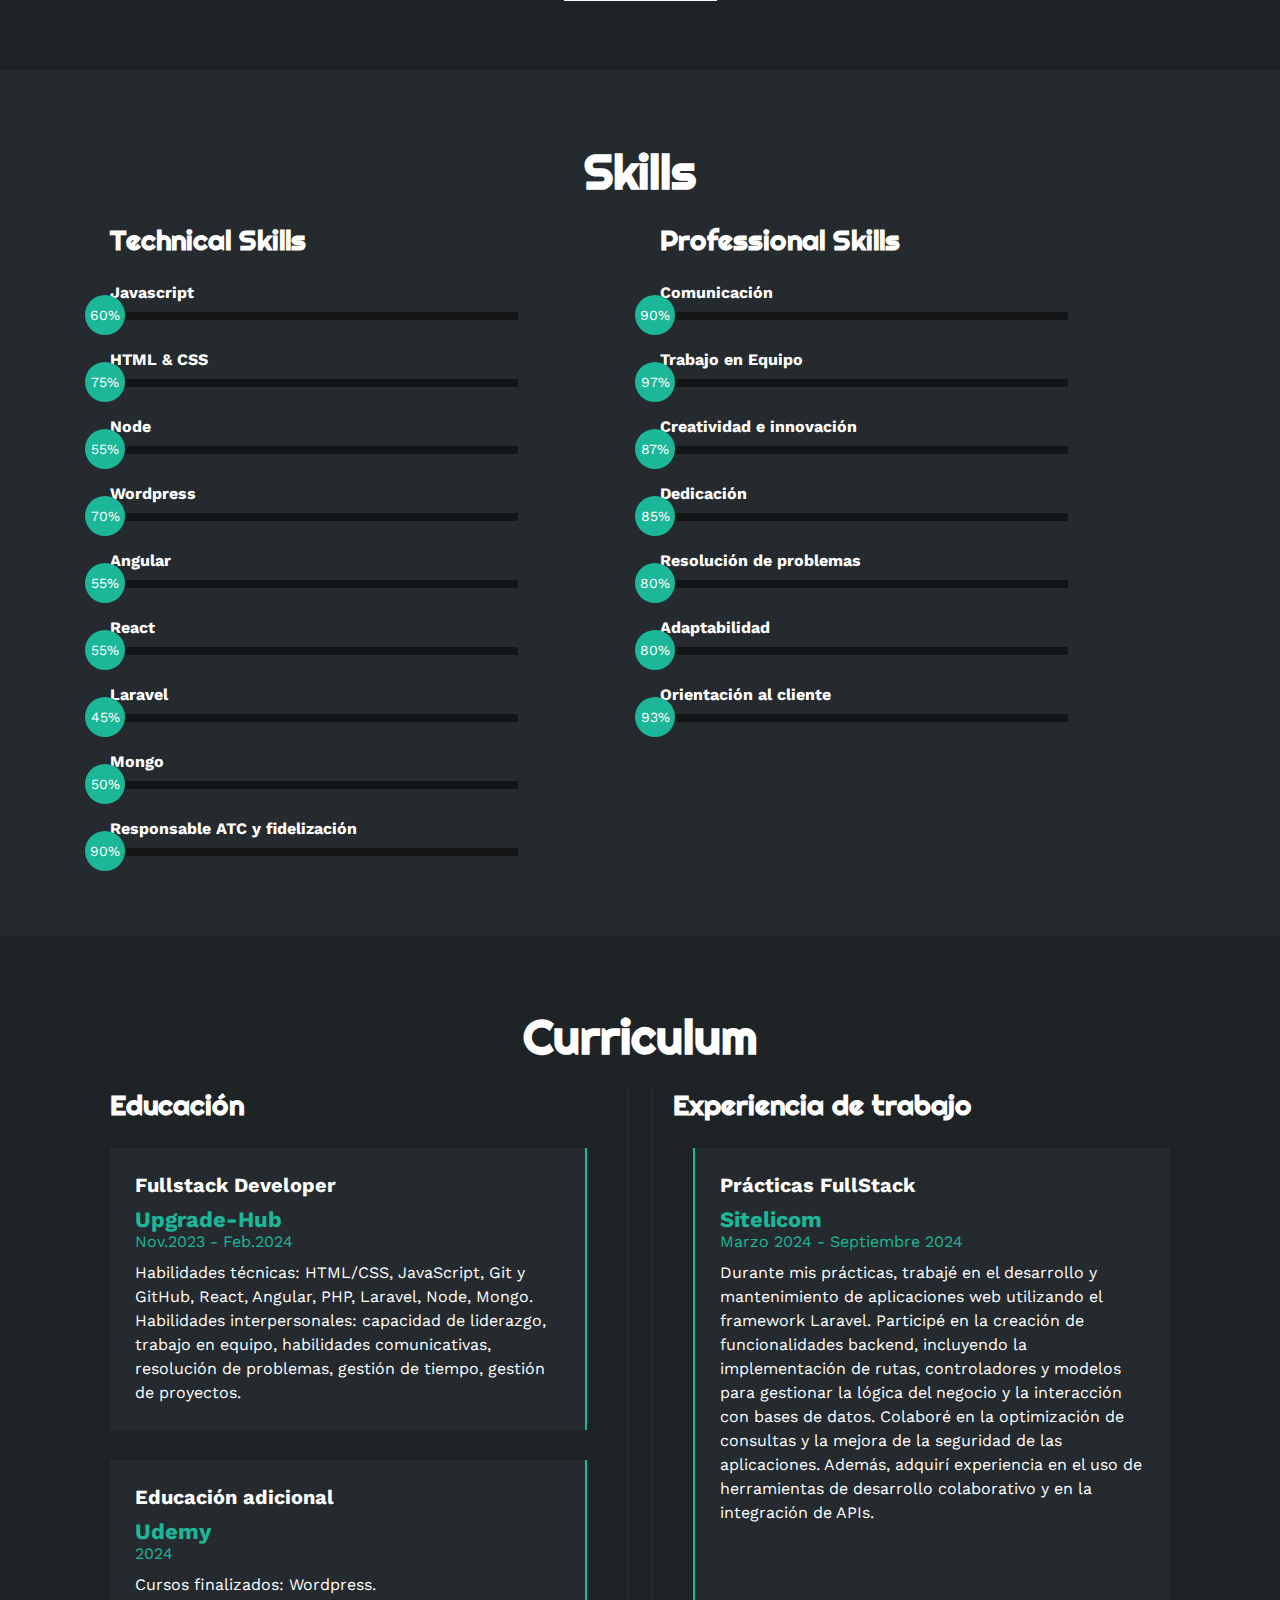
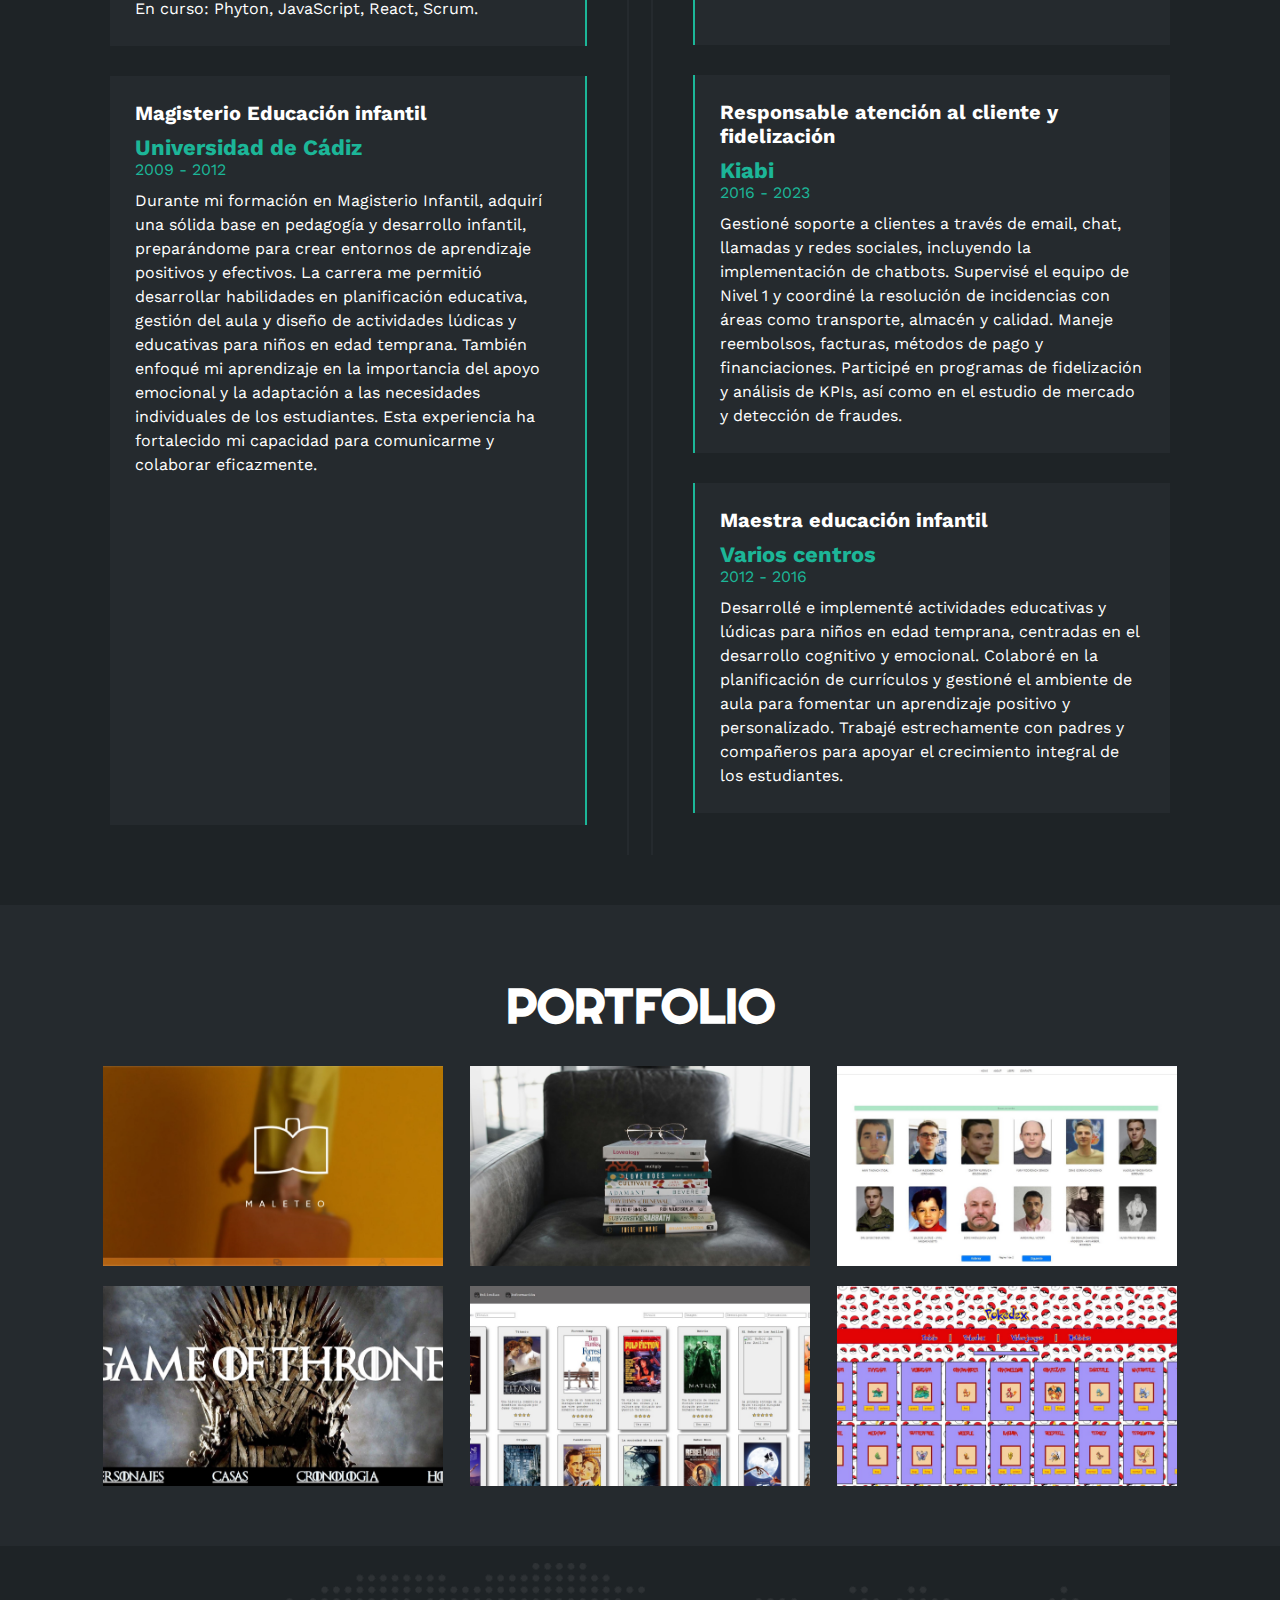
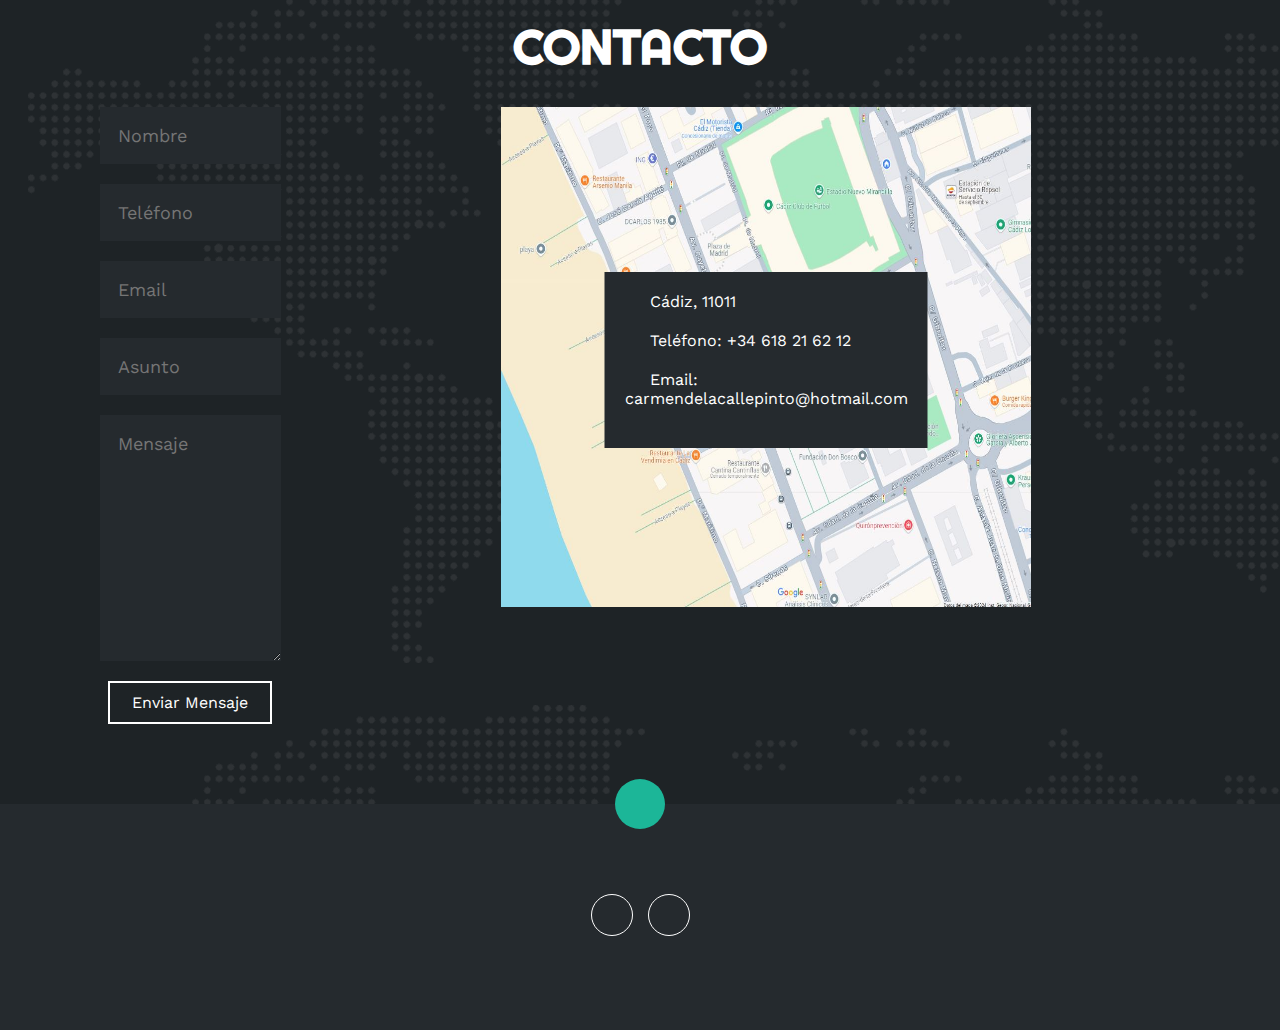
==== commit 13d05d98: "arreglos ajustando imágenes" ====
--- a/index.html
+++ b/index.html
@@ -43,7 +43,7 @@
     <section id="inicio" class="inicio">
       <div class="contenido-banner">
         <div class="contenedor-img">
-          <img src="img/carmen.jpg" alt="" />
+          <img src="./img/carmen.jpg" alt="Carmen" />
         </div>
         <h1>Carmen de la Calle</h1>
         <h2>Full Stack Junior</h2>
@@ -146,7 +146,7 @@
             </div>
           </div>
         </div>
-        <form method="get" action="https://drive.google.com/uc?export=download&id=1sB3gM0G09ugyXhAYR5oztyqMfe2yFRd4">
+        <form method="get" action="assets/CV Carmen 09.pdf">
         <button>
           Descargar CV <i class="fa-solid fa-download"></i>
           <span class="overlay"></span>
--- a/estilo.css
+++ b/estilo.css
@@ -700,7 +700,7 @@
 .contacto form .col input,
 .contacto form .col textarea {
   display: block;
-  width: 200%;
+  width: 100%;
   padding: 18px;
   border: none;
   margin-bottom: 20px;
